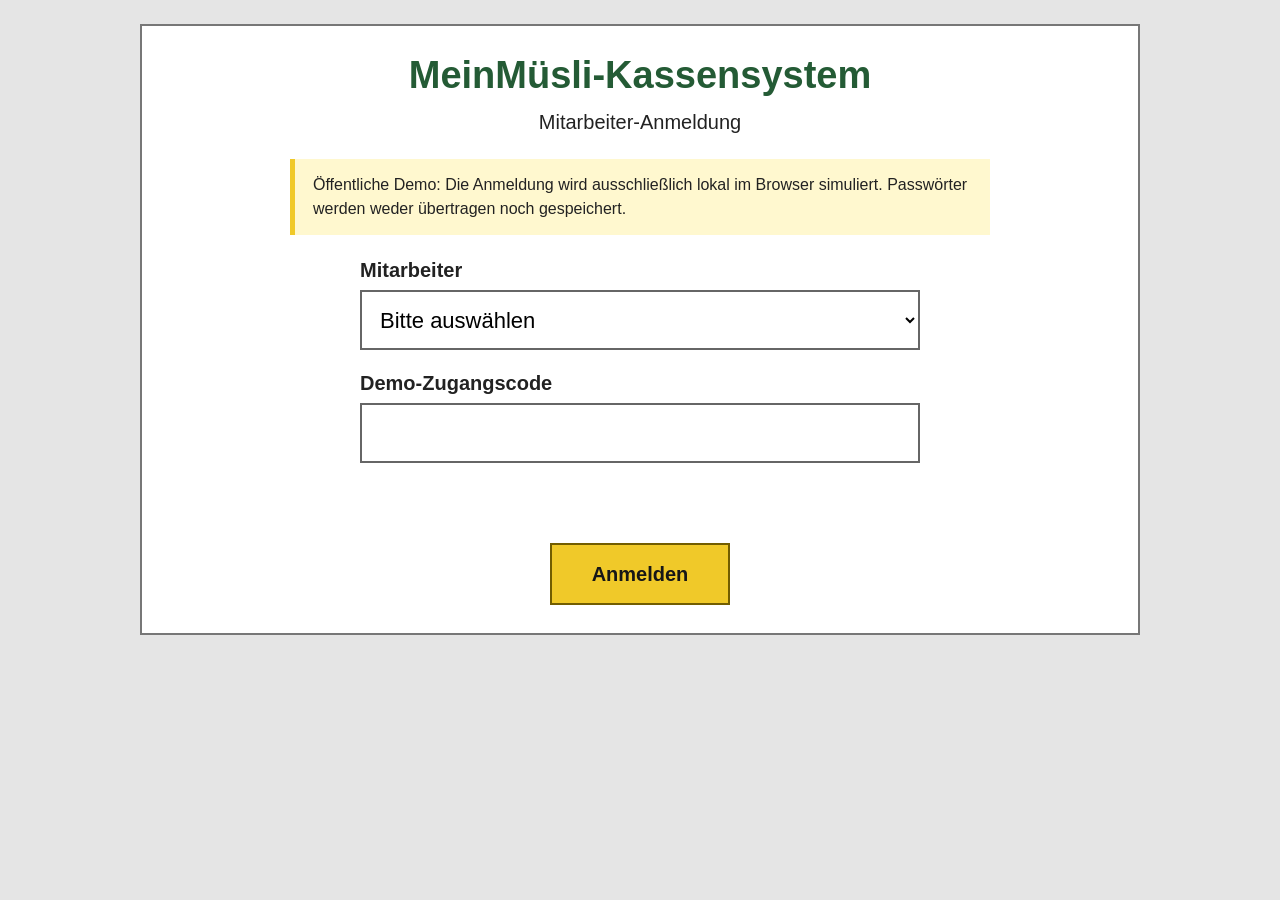
==== index.html @ 7c129cf6 "feat: Zahlungsabwicklung mit Karte/Bar, Kassenbon und Verkaufsverlauf - neue Seite verlauf.html mit " ====
<!DOCTYPE html>
<!-- Einstiegspunkt der öffentlichen Demo. -->
<html lang="de">
<head>
  <meta charset="UTF-8">
  <meta name="viewport" content="width=device-width, initial-scale=1.0">
  <meta name="description" content="Interaktive MeinMüsli-Kassensystem-Demo im Browser.">
  <title>MeinMüsli-Kassensystem</title>
  <link rel="stylesheet" href="stylischermuesli.css">
</head>
<body data-seite="login">
  <main>
    <h1>MeinMüsli-Kassensystem</h1>
    <p class="seitenhinweis">Mitarbeiter-Anmeldung</p>
    <p class="demo-hinweis">
      Öffentliche Demo: Die Anmeldung wird ausschließlich lokal im Browser simuliert.
      Passwörter werden weder übertragen noch gespeichert.
    </p>

    <form id="loginFormular" class="login-bereich" novalidate>
      <div class="formulargruppe">
        <label for="mitarbeiter">Mitarbeiter</label>
        <select id="mitarbeiter" name="mitarbeiter">
          <option value="">Bitte auswählen</option>
          <option value="Mitarbeiter 1">Mitarbeiter 1</option>
          <option value="Mitarbeiter 2">Mitarbeiter 2</option>
          <option value="Mitarbeiter 3">Mitarbeiter 3</option>
          <option value="Mitarbeiter 4">Mitarbeiter 4</option>
        </select>
      </div>

      <div class="formulargruppe">
        <label for="passwort">Demo-Zugangscode</label>
        <input id="passwort" name="passwort" type="password" autocomplete="off">
      </div>

      <p id="loginFehler" class="fehlermeldung" aria-live="polite"></p>

      <div class="buttonleiste">
        <button class="button-gelb" type="submit">Anmelden</button>
      </div>
    </form>
  </main>

  <script src="muesli.js"></script>
</body>
</html>
---- stylischermuesli.css ----
/* Diese Datei gestaltet alle Seiten des Kassensystems. */

/* box-sizing macht Breiten und Abstände leichter berechenbar. */
* {
  box-sizing: border-box;
}

/* Grundeinstellungen für jede Seite. */
body {
  margin: 0;
  padding: 24px;
  background-color: #e5e5e5;
  color: #222222;
  font-family: Arial, Helvetica, sans-serif;
  font-size: 20px;
}

/* Der Hauptbereich steht mittig auf der Seite. */
main {
  width: 100%;
  max-width: 1000px;
  margin: 0 auto;
  padding: 28px;
  background-color: #ffffff;
  border: 2px solid #777777;
}

/* Auf Seiten mit Bon bleibt rechts Platz frei. */
body.mit-bon main {
  max-width: 920px;
  margin-left: auto;
  margin-right: 350px;
}

h1,
h2,
h3 {
  color: #245b35;
}

h1 {
  margin: 0 0 10px;
  text-align: center;
  font-size: 38px;
}

h2 {
  margin: 25px 0 16px;
  text-align: center;
}

p {
  line-height: 1.5;
}

/* Die Mitarbeiteranzeige steht direkt unter der Überschrift. */
.mitarbeiter-zeile,
.seitenhinweis {
  margin: 0 0 22px;
  text-align: center;
}

/* Kennzeichnet die öffentliche Demo und erklärt die lokale Anmeldung. */
.demo-hinweis {
  max-width: 700px;
  margin: 0 auto 24px;
  padding: 14px 18px;
  border-left: 5px solid #f0c929;
  background-color: #fff8cf;
  font-size: 16px;
}

/* Das Login-Formular bleibt schmal und übersichtlich. */
.login-bereich {
  max-width: 560px;
  margin: 0 auto;
}

.formulargruppe {
  margin-bottom: 22px;
}

.formulargruppe label {
  display: block;
  margin-bottom: 8px;
  font-weight: bold;
}

select,
input[type="password"],
input[type="text"] {
  width: 100%;
  min-height: 60px;
  padding: 10px 14px;
  border: 2px solid #666666;
  background-color: #ffffff;
  font-size: 22px;
}

/* Fehlermeldungen sind deutlich sichtbar. */
.fehlermeldung {
  min-height: 30px;
  margin: 14px 0;
  color: #a00000;
  font-weight: bold;
  text-align: center;
}

/* Große Schaltflächen eignen sich für einen Touchscreen. */
button,
.schaltflaeche {
  min-height: 62px;
  padding: 12px 24px;
  border: 2px solid #174326;
  background-color: #28613a;
  color: #ffffff;
  font: inherit;
  font-weight: bold;
  cursor: pointer;
}

button:hover,
button:focus-visible,
.schaltflaeche:hover,
.schaltflaeche:focus-visible {
  background-color: #174326;
  outline: 3px solid #f0c929;
  outline-offset: 2px;
}

/* Gelb kennzeichnet wichtige nächste Schritte. */
.button-gelb {
  border-color: #725d00;
  background-color: #f0c929;
  color: #171717;
}

.button-gelb:hover,
.button-gelb:focus-visible {
  background-color: #d6b21f;
}

/* Grau wird für Zurück- und Lösch-Schaltflächen verwendet. */
.button-grau {
  border-color: #444444;
  background-color: #666666;
}

.button-grau:hover,
.button-grau:focus-visible {
  background-color: #444444;
}

/* Die Navigationsknöpfe stehen ordentlich nebeneinander. */
.buttonleiste {
  display: flex;
  flex-wrap: wrap;
  justify-content: center;
  gap: 14px;
  margin-top: 28px;
}

.buttonleiste button {
  min-width: 180px;
}

/* Abbrechen und Abmelden stehen optisch getrennt von der Navigation. */
.sitzungsleiste {
  display: flex;
  flex-wrap: wrap;
  justify-content: center;
  gap: 12px;
  margin-top: 35px;
  padding-top: 20px;
  border-top: 2px solid #cccccc;
}

.sitzungsleiste button {
  min-width: 190px;
}

/* Die drei Basissorten werden als große Karten angezeigt. */
.basis-raster {
  display: grid;
  grid-template-columns: repeat(3, minmax(180px, 1fr));
  gap: 18px;
}

.basis-karte {
  min-height: 270px;
  padding: 12px;
  border: 4px solid #777777;
  background-color: #ffffff;
  color: #222222;
  text-align: center;
}

.basis-karte:hover,
.basis-karte:focus-visible,
.basis-karte.ausgewaehlt {
  border-color: #245b35;
  background-color: #fff4ae;
  outline: none;
}

.basis-karte img {
  display: block;
  width: 100%;
  height: 170px;
  margin-bottom: 10px;
  border: 1px solid #777777;
  object-fit: cover;
}

.basis-name,
.basis-preis {
  display: block;
}

.basis-name {
  margin-bottom: 6px;
  font-size: 25px;
}

/* Jede Checkbox besitzt eine große anklickbare Fläche. */
.zutaten-raster {
  display: grid;
  grid-template-columns: repeat(2, minmax(260px, 1fr));
  gap: 16px;
}

.auswahlkarte {
  display: flex;
  align-items: center;
  min-height: 110px;
  padding: 18px;
  border: 4px solid #777777;
  background-color: #ffffff;
  cursor: pointer;
}

.auswahlkarte:hover,
.auswahlkarte:focus-within {
  border-color: #245b35;
}

/* JavaScript setzt diese Klasse bei ausgewählten Zutaten. */
.auswahlkarte.ausgewaehlt {
  border-color: #245b35;
  background-color: #fff4ae;
}

.auswahlkarte input {
  width: 32px;
  height: 32px;
  margin: 0 16px 0 0;
  accent-color: #245b35;
}

.zutaten-text {
  display: flex;
  flex: 1;
  flex-wrap: wrap;
  justify-content: space-between;
  gap: 8px 18px;
  font-weight: bold;
}

/* Der laufende Bon steht auf großen Bildschirmen rechts unten. */
.bon {
  position: fixed;
  right: 20px;
  bottom: 20px;
  width: 310px;
  max-height: calc(100vh - 40px);
  overflow-y: auto;
  padding: 18px;
  border: 3px solid #245b35;
  background-color: #fff4ae;
  font-size: 16px;
}

.bon h2 {
  margin: 0 0 12px;
  font-size: 24px;
}

.bon h3 {
  margin: 15px 0 6px;
  font-size: 18px;
}

.bon p,
.bon ul,
.bon ol {
  margin: 5px 0;
  line-height: 1.35;
}

.bon ul,
.bon ol {
  padding-left: 23px;
}

.bon-preis {
  padding-top: 9px;
  border-top: 2px solid #245b35;
  font-size: 19px;
  font-weight: bold;
}

/* Die Kasse zeigt jedes Müsli in einem eigenen Kasten. */
.kassenliste {
  display: grid;
  gap: 18px;
  margin-top: 22px;
}

.kassen-position {
  padding: 18px;
  border: 2px solid #777777;
  background-color: #f4f4f4;
}

.kassen-position h2 {
  margin: 0 0 10px;
  text-align: left;
}

.kassen-position p,
.kassen-position ul {
  margin: 7px 0;
}

.gesamtpreis {
  margin-top: 28px;
  padding: 18px;
  border: 3px solid #245b35;
  background-color: #fff4ae;
  font-size: 28px;
  font-weight: bold;
  text-align: center;
}

/* Der Zahlungsbereich bleibt bewusst einfach und deutlich. */
.zahlungsbereich,
.bon-frage {
  margin-top: 26px;
  padding: 20px;
  border: 3px solid #245b35;
  background-color: #f4f4f4;
}

.zahlungsbereich h2,
.bon-frage h2 {
  margin-top: 0;
}

/* Die gewählte Zahlungsart wird gelb markiert. */
.zahlungsart-ausgewaehlt {
  border-color: #725d00;
  background-color: #f0c929;
  color: #171717;
}

.bar-bereich {
  max-width: 520px;
  margin: 24px auto 0;
}

.karten-bereich {
  margin-top: 22px;
  text-align: center;
}

.karten-status {
  min-height: 30px;
  font-weight: bold;
}

.status-erfolgreich {
  color: #245b35;
}

.status-fehler {
  color: #a00000;
}

/* Schnelle Bargeldbeträge sind etwas kleiner als die Hauptbuttons. */
.schnellgeld {
  display: grid;
  grid-template-columns: repeat(5, 1fr);
  gap: 8px;
  margin-top: 12px;
}

.schnellgeld button {
  min-height: 52px;
  padding: 8px;
}

.bar-bereich label {
  display: block;
  margin-bottom: 8px;
  font-weight: bold;
}

.rueckgeld-ausgabe,
.bon-status {
  min-height: 32px;
  margin: 16px 0 0;
  color: #245b35;
  font-size: 22px;
  font-weight: bold;
  text-align: center;
}

/* Jede Warenkorbposition erhält kleine Bearbeitungsbuttons. */
.positions-aktionen {
  display: flex;
  flex-wrap: wrap;
  gap: 10px;
  margin-top: 15px;
}

.positions-aktionen button {
  min-height: 50px;
  padding: 8px 16px;
}

/* Die Tageszahlen sind wie einfache Kassenfelder aufgebaut. */
.tagesuebersicht {
  padding: 18px;
  border: 3px solid #245b35;
  background-color: #fff4ae;
}

.tagesuebersicht h2 {
  margin-top: 0;
}

.kennzahlen-raster {
  display: grid;
  grid-template-columns: repeat(4, 1fr);
  gap: 12px;
}

.kennzahlen-raster p {
  margin: 0;
  padding: 12px;
  border: 2px solid #777777;
  background-color: #ffffff;
  text-align: center;
}

.kennzahlen-raster strong,
.kennzahlen-raster span {
  display: block;
}

.kennzahlen-raster strong {
  margin-bottom: 5px;
  font-size: 25px;
}

.verkaufs-liste {
  display: grid;
  gap: 16px;
  margin-top: 24px;
}

.verkauf {
  padding: 16px;
  border: 2px solid #777777;
  background-color: #f4f4f4;
}

.verkauf h2 {
  margin: 0 0 8px;
  text-align: left;
}

button:disabled,
input:disabled {
  border-color: #777777;
  background-color: #cccccc;
  color: #555555;
  cursor: not-allowed;
}

/* Auf mittleren Bildschirmen wandert der Bon unter den Inhalt. */
@media (max-width: 1200px) {
  body.mit-bon main {
    margin: 0 auto;
  }

  .bon {
    position: static;
    width: 100%;
    max-width: 920px;
    max-height: none;
    margin: 22px auto 0;
  }
}

/* Auf kleinen Bildschirmen stehen alle Flächen untereinander. */
@media (max-width: 720px) {
  body {
    padding: 10px;
    font-size: 18px;
  }

  main {
    padding: 18px;
  }

  h1 {
    font-size: 30px;
  }

  .basis-raster,
  .zutaten-raster {
    grid-template-columns: 1fr;
  }

  .basis-karte {
    min-height: 230px;
  }

  .basis-karte img {
    height: 135px;
  }

  .buttonleiste {
    flex-direction: column;
  }

  .buttonleiste button {
    width: 100%;
  }

  .sitzungsleiste,
  .schnellgeld,
  .kennzahlen-raster {
    grid-template-columns: 1fr;
  }

  .sitzungsleiste {
    flex-direction: column;
  }

  .sitzungsleiste button {
    width: 100%;
  }

  .schnellgeld {
    display: grid;
  }
}
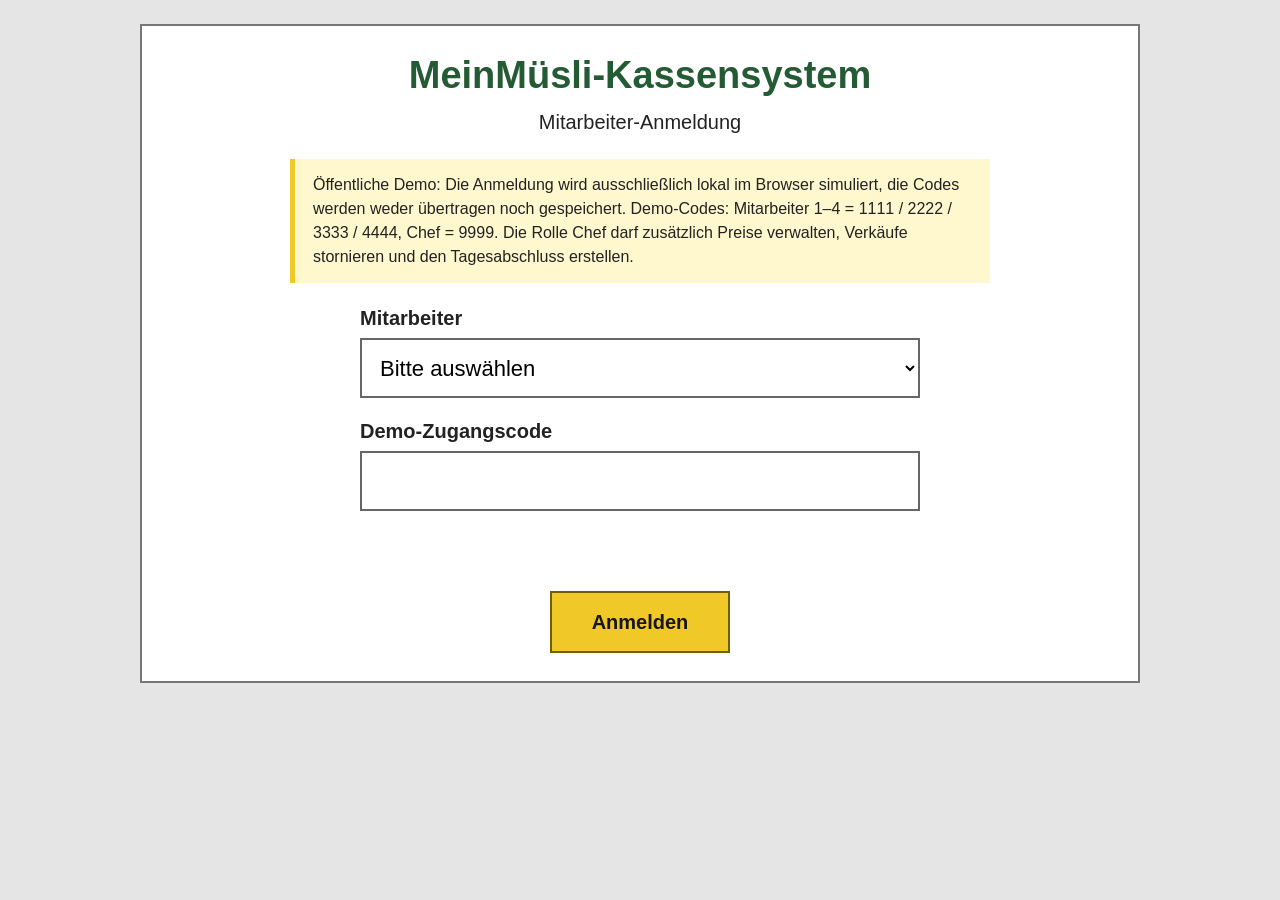
==== commit 2fdcb070: "feat: Kopfleiste, Rollen, Bestand, Mengen, Storno, Filter und Z-Bericht Layout - Kopfleiste auf alle" ====
--- a/index.html
+++ b/index.html
@@ -13,8 +13,11 @@
     <h1>MeinMüsli-Kassensystem</h1>
     <p class="seitenhinweis">Mitarbeiter-Anmeldung</p>
     <p class="demo-hinweis">
-      Öffentliche Demo: Die Anmeldung wird ausschließlich lokal im Browser simuliert.
-      Passwörter werden weder übertragen noch gespeichert.
+      Öffentliche Demo: Die Anmeldung wird ausschließlich lokal im Browser simuliert,
+      die Codes werden weder übertragen noch gespeichert.
+      Demo-Codes: Mitarbeiter 1–4 = 1111 / 2222 / 3333 / 4444, Chef = 9999.
+      Die Rolle Chef darf zusätzlich Preise verwalten, Verkäufe stornieren und den
+      Tagesabschluss erstellen.
     </p>
 
     <form id="loginFormular" class="login-bereich" novalidate>
@@ -26,6 +29,7 @@
           <option value="Mitarbeiter 2">Mitarbeiter 2</option>
           <option value="Mitarbeiter 3">Mitarbeiter 3</option>
           <option value="Mitarbeiter 4">Mitarbeiter 4</option>
+          <option value="Chef">Chef (Verwaltung)</option>
         </select>
       </div>
 
@@ -42,6 +46,8 @@
     </form>
   </main>
 
+  <!-- Die Produktdaten stehen in einer eigenen Datei. -->
+  <script src="produkte.js"></script>
   <script src="muesli.js"></script>
 </body>
 </html>
--- a/stylischermuesli.css
+++ b/stylischermuesli.css
@@ -25,8 +25,9 @@
   border: 2px solid #777777;
 }
 
-/* Auf Seiten mit Bon bleibt rechts Platz frei. */
+/* Der Bon steht rechts neben dem Inhalt. main nimmt den Platz links davon ein. */
 body.mit-bon main {
+  width: auto;
   max-width: 920px;
   margin-left: auto;
   margin-right: 350px;
@@ -53,11 +54,41 @@
   line-height: 1.5;
 }
 
-/* Die Mitarbeiteranzeige steht direkt unter der Überschrift. */
+/* Die Mitarbeiteranzeige steht jetzt in der Kopfleiste. */
 .mitarbeiter-zeile,
 .seitenhinweis {
   margin: 0 0 22px;
   text-align: center;
+}
+
+/* Die Kopfleiste trägt Mitarbeiter links und die Sitzungsaktionen rechts. */
+.kopfleiste {
+  display: flex;
+  flex-wrap: wrap;
+  align-items: center;
+  justify-content: space-between;
+  gap: 12px;
+  margin-bottom: 20px;
+  padding-bottom: 16px;
+  border-bottom: 2px solid #cccccc;
+}
+
+.kopfleiste .mitarbeiter-zeile {
+  margin: 0;
+  text-align: left;
+}
+
+.kopf-aktionen {
+  display: flex;
+  flex-wrap: wrap;
+  gap: 10px;
+  margin-left: auto;
+}
+
+.kopf-aktionen button {
+  min-width: 0;
+  min-height: 52px;
+  padding: 10px 18px;
 }
 
 /* Kennzeichnet die öffentliche Demo und erklärt die lokale Anmeldung. */
@@ -164,19 +195,23 @@
   min-width: 180px;
 }
 
-/* Abbrechen und Abmelden stehen optisch getrennt von der Navigation. */
-.sitzungsleiste {
+/* Abbrechen steht als eigene, klar abgesetzte Aktion unten rechts. */
+.abbrechen-leiste {
   display: flex;
-  flex-wrap: wrap;
-  justify-content: center;
-  gap: 12px;
-  margin-top: 35px;
-  padding-top: 20px;
-  border-top: 2px solid #cccccc;
-}
-
-.sitzungsleiste button {
-  min-width: 190px;
+  justify-content: flex-end;
+  margin-top: 30px;
+}
+
+.button-abbrechen {
+  border-color: #8a1414;
+  background-color: #ffffff;
+  color: #8a1414;
+}
+
+.button-abbrechen:hover,
+.button-abbrechen:focus-visible {
+  background-color: #8a1414;
+  color: #ffffff;
 }
 
 /* Die drei Basissorten werden als große Karten angezeigt. */
@@ -441,7 +476,7 @@
 
 .kennzahlen-raster {
   display: grid;
-  grid-template-columns: repeat(4, 1fr);
+  grid-template-columns: repeat(5, 1fr);
   gap: 12px;
 }
 
@@ -478,6 +513,131 @@
 .verkauf h2 {
   margin: 0 0 8px;
   text-align: left;
+}
+
+/* Hinweise für knappen oder fehlenden Bestand. */
+.bestand-hinweis {
+  display: block;
+  margin-top: 8px;
+  color: #a00000;
+  font-weight: bold;
+  font-size: 16px;
+}
+
+.kassen-position .zeilenpreis {
+  margin-top: 4px;
+  color: #245b35;
+  font-weight: bold;
+}
+
+.rueckgeld-vorschlag {
+  min-height: 26px;
+  margin: 8px 0 0;
+  color: #444444;
+  text-align: center;
+}
+
+/* Der Filterbereich der Verlaufsseite. */
+.filterbereich {
+  margin-top: 26px;
+  padding: 20px;
+  border: 3px solid #777777;
+  background-color: #f4f4f4;
+}
+
+.filterbereich h2 {
+  margin-top: 0;
+}
+
+.filter-raster {
+  display: grid;
+  grid-template-columns: repeat(3, 1fr);
+  gap: 16px;
+}
+
+.filter-raster .formulargruppe {
+  margin-bottom: 0;
+}
+
+.filter-ergebnis {
+  margin: 22px 0 0;
+  font-weight: bold;
+  text-align: center;
+}
+
+/* Stornierte Verkäufe werden klar gekennzeichnet. */
+.verkauf-storniert {
+  border-color: #8a1414;
+  background-color: #f7e9e9;
+}
+
+.verkauf-storniert h2,
+.verkauf-storniert .bon-preis {
+  color: #8a1414;
+  text-decoration: line-through;
+}
+
+.storno-hinweis {
+  color: #8a1414;
+  font-weight: bold;
+}
+
+.verkauf-stornieren {
+  margin-top: 10px;
+}
+
+/* Die Verwaltung zeigt Preise und Bestand als einfache Tabelle. */
+.verwaltungsbereich {
+  margin-top: 26px;
+  padding: 20px;
+  border: 3px solid #245b35;
+  background-color: #f4f4f4;
+}
+
+.verwaltungsbereich h2 {
+  margin-top: 0;
+}
+
+.verwaltungs-tabelle {
+  width: 100%;
+  border-collapse: collapse;
+  background-color: #ffffff;
+}
+
+.verwaltungs-tabelle th,
+.verwaltungs-tabelle td {
+  padding: 10px 12px;
+  border: 2px solid #777777;
+  text-align: left;
+}
+
+.verwaltungs-tabelle th {
+  background-color: #245b35;
+  color: #ffffff;
+}
+
+.verwaltung-eingabe {
+  width: 100%;
+  min-height: 52px;
+  padding: 8px 12px;
+  border: 2px solid #666666;
+  font-size: 20px;
+}
+
+.meldung-erfolg,
+.meldung-fehler {
+  min-height: 30px;
+  margin: 16px 0;
+  font-weight: bold;
+  text-align: center;
+}
+
+.meldung-erfolg {
+  color: #245b35;
+}
+
+.meldung-fehler {
+  color: #a00000;
 }
 
 button:disabled,
@@ -488,8 +648,8 @@
   cursor: not-allowed;
 }
 
-/* Auf mittleren Bildschirmen wandert der Bon unter den Inhalt. */
-@media (max-width: 1200px) {
+/* Auf Tablet hochkant und kleinen Geräten wandert der Bon unter den Inhalt. */
+@media (max-width: 1100px) {
   body.mit-bon main {
     margin: 0 auto;
   }
@@ -519,7 +679,8 @@
   }
 
   .basis-raster,
-  .zutaten-raster {
+  .zutaten-raster,
+  .filter-raster {
     grid-template-columns: 1fr;
   }
 
@@ -539,17 +700,24 @@
     width: 100%;
   }
 
-  .sitzungsleiste,
-  .schnellgeld,
   .kennzahlen-raster {
     grid-template-columns: 1fr;
   }
 
-  .sitzungsleiste {
-    flex-direction: column;
-  }
-
-  .sitzungsleiste button {
+  .kopf-aktionen {
+    width: 100%;
+    margin-left: 0;
+  }
+
+  .kopf-aktionen button {
+    flex: 1;
+  }
+
+  .abbrechen-leiste {
+    justify-content: stretch;
+  }
+
+  .abbrechen-leiste button {
     width: 100%;
   }
 
